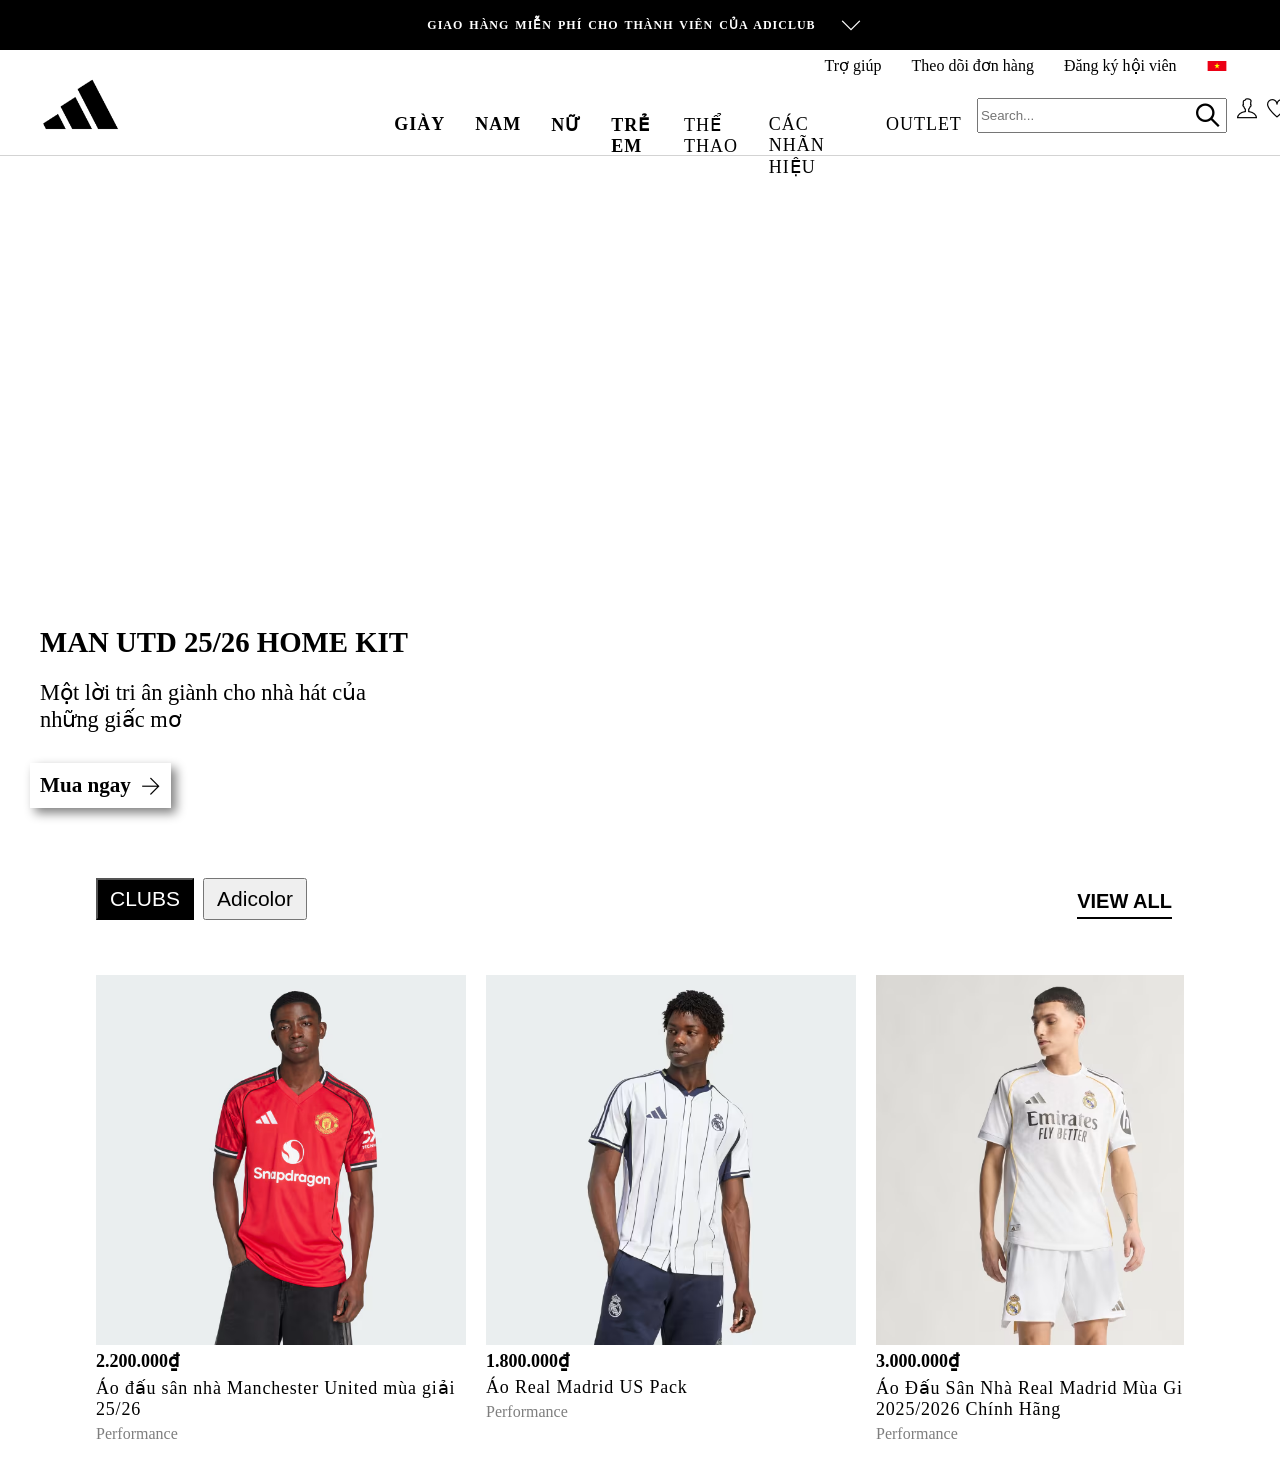
==== index.html @ 638f37cc "UI" ====
<html>
    <head>
        <meta charset="UTF-8">
        <meta name="viewport" content="width=device-width, initial-scale=1.0">
        <title>A Đi Đát</title>
        <link rel="stylesheet" href="./assets/style/style.css">
        <link rel="stylesheet" href="./assets/themify-icons/themify-icons.css">

        <style>

            i{
                font-size: 20px;
            }
        </style>

    </head>

    <body>
        <div style="position: fixed;;width: 100%;top:0;">
        <div class="head-notify">0
            <p>GIAO HÀNG MIỄN PHÍ CHO THÀNH VIÊN CỦA ADICLUB</p>
            <i class="ti-angle-down" style="padding-left: 25px;color:#fff;"></i>
        </div>

        <div id="header-nav" >
            <!-- #1 -->
            <div class="first-row-head">
                <ul class="first-header-nav">
                    <li><a href="#">Trợ giúp</a></li>
                    <li><a href="#">Theo dõi đơn hàng</a></li>
                    <li><a href="#">Đăng ký hội viên</a></li>
                    <li><img src="./assets/hinhanh/vn.svg" alt="logo-Vietnam" style="width: 20px;height: 10px;"></li>
                </ul>
            </div>
            <!-- #2 -->
            <div class="second-row-head">
                <div style="width: 25%;">
                    <img src="./assets/hinhanh/logoadidas.jpg" alt="logo_adidas" style="width: 85px;height: 53px;margin-top: -20px;">
                </div>

                <div class="list" style="width: 53%;">
                    <ul class="second-header-nav">
                        <li><a href="#" style="font-weight: bold;">GIÀY</a></li>
                        <li><a href="#" style="font-weight: bold;">NAM</a></li>
                        <li><a href="#" style="font-weight: bold;">NỮ</a></li>
                        <li><a href="#" style="font-weight: bold;">TRẺ EM</a></li>
                        <li><a href="#">THỂ THAO</a></li>
                        <li><a href="#">CÁC NHÃN HIỆU</a></li>
                        <li><a href="#">OUTLET</a></li>
                    </ul>
                </div>

                <div style="width: 22%;display: flex;">
                    <label for="inputsearch">
                        <div class="search-container">
                                <input id="inputsearch" type="text" placeholder="Search..." class="search-input">
                                <i class="ti-search" id="searchicon"></i>
                        </div>
                    </label>

                    <div class="add-member" style="padding-right: 10px;padding-left: 10px;font-size: 23px;  "><i class="ti-user"></i></div>
                    <div class="love" style="padding-right: 10px;font-size: 23px"><i class="ti-heart"></i></div>
                    <div class="cart" style="padding-right: 10px;font-size: 23px"><i class="ti-bag"></i></div>

                </div>
            </div>

        </div>
    </div>

        <!-- body -->
        <div class="main-content" style="width: 100%;margin-top: 156px;">
            <video style="display: block; margin-top: 0px;width: 100%;" src="https://brand.assets.adidas.com/video/upload/f_auto:video,q_auto/if_w_gt_1920,w_1920/global_aclubs_home_manutd_football_fw25_launch_onsite_mh_d_8402cc677c.mp4" autoplay loop muted></video>
            <div class="content-overlay" style="margin-top: -200px;padding: 10px;width: 35%;">
                <div class="text-box" style="padding: 15px 20px;">
                    <h2 style="font-size: 1.8em; /* Adjust font size as needed */
                                margin: 0; /* Remove default margin from h2 */
                                color: #000; /* Set text color to black */
                                font-weight: bold;
                                padding: 5px 10px;margin-bottom: 10px;
                                background-color: #fff;
                                width: fit-content;
                                ">
                    MAN UTD 25/26 HOME KIT</h2>
                    
                    <p style="font-size: 1.4em; /* Adjust font size as needed */
                            margin: 0; /* Remove default margin from p */
                            color: #000;padding: 5px 10px; background-color: #fff;
                            ">
                        Một lời tri ân giành cho nhà hát của những giấc mơ</p>
                </div>
                <div class="buy-btn-container">
                    <a class="buy-btn" href="" style="text-decoration: none;color: #000000;background-color: #fff;">
                        <span>Mua ngay</span>
                        <i class="ti-arrow-right"></i>
                    </a>
                </div>
            </div>
        </div>


        <div class="product-demo" style="width: 100%;height: 30%;">
            <div style="width: 85%;margin-left: auto;margin-right: auto;margin-top: 50px;align-items: center;overflow-x: hidden;">
                <div class="option-product" style="width: 100%;">
                    <div class="first">
                        <button style="background-color: #000;color: #fff;padding: 7px 12px 7px 12px;font-size: 21px;margin-right: 5px;"><span >CLUBS</span></button>
                        <button style="padding: 7px 12px 7px 12px;font-size: 21px;"><span>Adicolor</span></button>
                    </div>
                    <div class="last">
                        <button style="padding: 12px;border :none; background-color: #fff;font-size: 20px;" class="view-All"><span style="padding-bottom:5px;border-bottom: 2px solid;font-weight: 600;">VIEW ALL</span></button>
                    </div>
                </div>
                
                <!-- Product Catalog -->
                
                <div class="product-list">

                    <div class="product item">
                        <img src="./assets/hinhanh/Ao_djau_san_nha_Manchester_United_mua_giai_25-26_DJo_JI7428_000_plp_model.avif" alt="aodauMU">
                        <div class="annotation">
                            <p class="price-item">2.200.000₫</p>
                            <p class="annotation-item">Áo đấu sân nhà Manchester United mùa giải 25/26</p>
                            <p class="performance">Performance</p>
                        </div>
                    </div>

                    <div class="product item">
                        <img src="./assets/hinhanh/Ao_Real_Madrid_US_Pack_trang_JN3073_000_plp_model.avif" alt="Real-Madrid USPack">
                        <div class="annotation">
                            <p class="price-item">1.800.000₫</p>
                            <p class="annotation-item">Áo Real Madrid US Pack</p>
                            <p class="performance">Performance</p>
                        </div>
                    </div>

                    <div class="product item">
                        <img src="./assets/hinhanh/Ao_DJau_San_Nha_Real_Madrid_Mua_Giai_2025-2026_Chinh_Hang_trang_JV5918_HM1.avif" alt="Real-Madrid san nha">
                        <div class="annotation">
                            <p class="price-item">3.000.000₫</p>
                            <p class="annotation-item">Áo Đấu Sân Nhà Real Madrid Mùa Giải 2025/2026 Chính Hãng</p>
                            <p class="performance">Performance</p>
                        </div>
                    </div>

                    <div class="product item">
                        <img src="./assets/hinhanh/ao-dau-san-nha-juventus-25-26.avif" alt="Real-Madrid san nha">
                        <div class="annotation">
                            <p class="price-item">3.000.000₫</p>
                            <p class="annotation-item">Áo Đấu Sân Nhà Real Madrid Mùa Giải 2025/2026 Chính Hãng</p>
                            <p class="performance">Performance</p>
                        </div>
                    </div>

                    <div class="product item">
                        <img src="./assets/hinhanh/Ao_DJau_San_Khach_Chinh_Thuc_Real_Madrid_Mua_Giai_2025-26_Mau_xanh_da_troi_JV5920_HM1.avif" alt="Real-Madrid san nha">
                        <div class="annotation">
                            <p class="price-item">3.000.000₫</p>
                            <p class="annotation-item">Áo Đấu Sân Nhà Real Madrid Mùa Giải 2025/2026 Chính Hãng</p>
                            <p class="performance">Performance</p>
                        </div>
                    </div>

                    <div class="product item">
                        <img src="./assets/hinhanh/Ao_thun_in_hinh_Messi_Hong_JM8954_HM3.avif" alt="Real-Madrid san nha">
                        <div class="annotation">
                            <p class="price-item">3.000.000₫</p>
                            <p class="annotation-item">Áo Đấu Sân Nhà Real Madrid Mùa Giải 2025/2026 Chính Hãng</p>
                            <p class="performance">Performance</p>
                        </div>
                    </div>

                    <div class="product item">
                        <img src="./assets/hinhanh/ao-dau-san-nha-arsenal-25-26.avif" alt="Real-Madrid san nha">
                        <div class="annotation">
                            <p class="price-item">3.000.000₫</p>
                            <p class="annotation-item">Áo Đấu Sân Nhà Real Madrid Mùa Giải 2025/2026 Chính Hãng</p>
                            <p class="performance">Performance</p>
                        </div>
                    </div>

                </div>
            </div>
        </div>

        <!-- Script -->
        
    </body>
</html>
---- assets/style/style.css ----
body{
    margin-top: 0;
    margin-bottom: 0;
    margin-right: 0;
    margin-left: 0;
    font-family:'Times New Roman', Times, serif;
}
.head-notify{
    width: 100%;
    block-size: 50px;
    display:flex;
    background-color: black;
    align-items: center;
    justify-content: center;
}

.head-notify > p{
    color: #fff;
    text-align: center;
    font-size: 12px;
    font-weight: bold;
    letter-spacing: 1px;
    word-spacing: 2px;
}

#header-nav{
    width: 94%;
    height: 105px;
    padding: 0 3% 0 3%;
    margin-top: -16px;
    border-bottom: 1px solid;
    border-color: lightgray;
    background-color: #fff;
    position: relative;
}

.first-header-nav{
    display: flex;
    align-items: end;
    justify-content: flex-end;
}

.first-header-nav > li{
    padding-right : 15px;
    padding-left: 15px;
    list-style: none;   
    height: 32px;
    line-height: 32px;
}

.first-header-nav > li > a{
    text-decoration: none;
    color: #000;
}

.second-row-head{
    display: flex;
}

.second-header-nav{
    display: flex;
}

.second-header-nav > li{
    list-style: none;
    padding: 0 15px 0 15px; 
    letter-spacing: 1px;
    word-spacing: 2px;
}

.second-header-nav > li > a{
    text-decoration: none;
    color: #000;
    font-size: 18px;
}

.search-container{
    position: relative;
    display: flex;
    width: 250px;
    height: 35px;
    justify-items: center;
    background-color: #fff;
}

.search-container > input{
    width: 250px;
}

.search-container > i{
    position: absolute;
    right:0;
    line-height: 35px;
    font-size: 23px;
    font-weight:bold;
    padding-right: 8px;
    padding-left: 8px;
    gap: 15px;
}

.content-overlay{
    bottom:10%;
    left: 5%;
    z-index: 1;
    display: flex;
    flex-direction:column ;
    align-items: flex-start;
}
.text-box{
    padding: 15px 20px; /* Adjust padding to control the size of the white background around text */
    width: fit-content; /* Make the background fit the content */
    box-sizing: border-box; /* Include padding in the width calculation */
}

.buy-btn-container{
    font-size: 1.2em; /* Adjust font size as needed */
    margin: 0; /* Remove default margin from p */
    padding-left: 20px;
    padding-top: 10px;
    padding-bottom: 10px;
}

.buy-btn{
    display: flex;
    align-items: center;
    gap: 10px; /* Space between "Mua ngay" text and the arrow icon */
    text-decoration: none; /* Remove underline from the link */
    color: #fff; /* Set button text color to black */
    font-weight: bold;
    font-size: 1.1em; /* Adjust button text font size */
    border: none;
    background: none; /* Ensure no default background for the anchor tag */
    cursor: pointer;
    padding: 10; /* Remove default padding from anchor tag */
    box-shadow: 5px 5px 10px gray;
}

.buy-button i {
    font-size: 1.2em; /* Adjust icon size to match button text */
    vertical-align: middle;
}

.option-product{
    display: flex;
    flex-direction: row;
}

.option-product > .first{
    width: 80%;
}

.option-product > .last{
    width: 20%;
    text-align: right;
}

.product-list{
    margin-top: 30px;
    width: 100%;
    display: flex;
    scroll-behavior: smooth;
    gap: 20px;
    padding: 20px 0 20px 0 ;
    overflow-x: auto;
    right: 0;
}

.product{
    box-sizing: border-box;
}

.product > img{
    width: 370px;
    height: 370px;
    max-height: 600px;
    max-width: 600px;
}

.annotation > p {
    margin: 0;
    padding-top: 5px;
}

.price-item{
    font-weight: bold;
    font-size: 18px;
}

.annotation-item{
    font-size: 18px;
    letter-spacing: 0.8px;
}

.performance {
    opacity: 0.5;
    font-size:16px
}
---- assets/themify-icons/themify-icons.css ----
@font-face {
	font-family: 'themify';
	src:url('fonts/themify.eot?-fvbane');
	src:url('fonts/themify.eot?#iefix-fvbane') format('embedded-opentype'),
		url('fonts/themify.woff?-fvbane') format('woff'),
		url('fonts/themify.ttf?-fvbane') format('truetype'),
		url('fonts/themify.svg?-fvbane#themify') format('svg');
	font-weight: normal;
	font-style: normal;
}

[class^="ti-"], [class*=" ti-"] {
	font-family: 'themify';
	speak: none;
	font-style: normal;
	font-weight: normal;
	font-variant: normal;
	text-transform: none;
	line-height: 1;

	/* Better Font Rendering =========== */
	-webkit-font-smoothing: antialiased;
	-moz-osx-font-smoothing: grayscale;
}

.ti-wand:before {
	content: "\e600";
}
.ti-volume:before {
	content: "\e601";
}
.ti-user:before {
	content: "\e602";
}
.ti-unlock:before {
	content: "\e603";
}
.ti-unlink:before {
	content: "\e604";
}
.ti-trash:before {
	content: "\e605";
}
.ti-thought:before {
	content: "\e606";
}
.ti-target:before {
	content: "\e607";
}
.ti-tag:before {
	content: "\e608";
}
.ti-tablet:before {
	content: "\e609";
}
.ti-star:before {
	content: "\e60a";
}
.ti-spray:before {
	content: "\e60b";
}
.ti-signal:before {
	content: "\e60c";
}
.ti-shopping-cart:before {
	content: "\e60d";
}
.ti-shopping-cart-full:before {
	content: "\e60e";
}
.ti-settings:before {
	content: "\e60f";
}
.ti-search:before {
	content: "\e610";
}
.ti-zoom-in:before {
	content: "\e611";
}
.ti-zoom-out:before {
	content: "\e612";
}
.ti-cut:before {
	content: "\e613";
}
.ti-ruler:before {
	content: "\e614";
}
.ti-ruler-pencil:before {
	content: "\e615";
}
.ti-ruler-alt:before {
	content: "\e616";
}
.ti-bookmark:before {
	content: "\e617";
}
.ti-bookmark-alt:before {
	content: "\e618";
}
.ti-reload:before {
	content: "\e619";
}
.ti-plus:before {
	content: "\e61a";
}
.ti-pin:before {
	content: "\e61b";
}
.ti-pencil:before {
	content: "\e61c";
}
.ti-pencil-alt:before {
	content: "\e61d";
}
.ti-paint-roller:before {
	content: "\e61e";
}
.ti-paint-bucket:before {
	content: "\e61f";
}
.ti-na:before {
	content: "\e620";
}
.ti-mobile:before {
	content: "\e621";
}
.ti-minus:before {
	content: "\e622";
}
.ti-medall:before {
	content: "\e623";
}
.ti-medall-alt:before {
	content: "\e624";
}
.ti-marker:before {
	content: "\e625";
}
.ti-marker-alt:before {
	content: "\e626";
}
.ti-arrow-up:before {
	content: "\e627";
}
.ti-arrow-right:before {
	content: "\e628";
}
.ti-arrow-left:before {
	content: "\e629";
}
.ti-arrow-down:before {
	content: "\e62a";
}
.ti-lock:before {
	content: "\e62b";
}
.ti-location-arrow:before {
	content: "\e62c";
}
.ti-link:before {
	content: "\e62d";
}
.ti-layout:before {
	content: "\e62e";
}
.ti-layers:before {
	content: "\e62f";
}
.ti-layers-alt:before {
	content: "\e630";
}
.ti-key:before {
	content: "\e631";
}
.ti-import:before {
	content: "\e632";
}
.ti-image:before {
	content: "\e633";
}
.ti-heart:before {
	content: "\e634";
}
.ti-heart-broken:before {
	content: "\e635";
}
.ti-hand-stop:before {
	content: "\e636";
}
.ti-hand-open:before {
	content: "\e637";
}
.ti-hand-drag:before {
	content: "\e638";
}
.ti-folder:before {
	content: "\e639";
}
.ti-flag:before {
	content: "\e63a";
}
.ti-flag-alt:before {
	content: "\e63b";
}
.ti-flag-alt-2:before {
	content: "\e63c";
}
.ti-eye:before {
	content: "\e63d";
}
.ti-export:before {
	content: "\e63e";
}
.ti-exchange-vertical:before {
	content: "\e63f";
}
.ti-desktop:before {
	content: "\e640";
}
.ti-cup:before {
	content: "\e641";
}
.ti-crown:before {
	content: "\e642";
}
.ti-comments:before {
	content: "\e643";
}
.ti-comment:before {
	content: "\e644";
}
.ti-comment-alt:before {
	content: "\e645";
}
.ti-close:before {
	content: "\e646";
}
.ti-clip:before {
	content: "\e647";
}
.ti-angle-up:before {
	content: "\e648";
}
.ti-angle-right:before {
	content: "\e649";
}
.ti-angle-left:before {
	content: "\e64a";
}
.ti-angle-down:before {
	content: "\e64b";
}
.ti-check:before {
	content: "\e64c";
}
.ti-check-box:before {
	content: "\e64d";
}
.ti-camera:before {
	content: "\e64e";
}
.ti-announcement:before {
	content: "\e64f";
}
.ti-brush:before {
	content: "\e650";
}
.ti-briefcase:before {
	content: "\e651";
}
.ti-bolt:before {
	content: "\e652";
}
.ti-bolt-alt:before {
	content: "\e653";
}
.ti-blackboard:before {
	content: "\e654";
}
.ti-bag:before {
	content: "\e655";
}
.ti-move:before {
	content: "\e656";
}
.ti-arrows-vertical:before {
	content: "\e657";
}
.ti-arrows-horizontal:before {
	content: "\e658";
}
.ti-fullscreen:before {
	content: "\e659";
}
.ti-arrow-top-right:before {
	content: "\e65a";
}
.ti-arrow-top-left:before {
	content: "\e65b";
}
.ti-arrow-circle-up:before {
	content: "\e65c";
}
.ti-arrow-circle-right:before {
	content: "\e65d";
}
.ti-arrow-circle-left:before {
	content: "\e65e";
}
.ti-arrow-circle-down:before {
	content: "\e65f";
}
.ti-angle-double-up:before {
	content: "\e660";
}
.ti-angle-double-right:before {
	content: "\e661";
}
.ti-angle-double-left:before {
	content: "\e662";
}
.ti-angle-double-down:before {
	content: "\e663";
}
.ti-zip:before {
	content: "\e664";
}
.ti-world:before {
	content: "\e665";
}
.ti-wheelchair:before {
	content: "\e666";
}
.ti-view-list:before {
	content: "\e667";
}
.ti-view-list-alt:before {
	content: "\e668";
}
.ti-view-grid:before {
	content: "\e669";
}
.ti-uppercase:before {
	content: "\e66a";
}
.ti-upload:before {
	content: "\e66b";
}
.ti-underline:before {
	content: "\e66c";
}
.ti-truck:before {
	content: "\e66d";
}
.ti-timer:before {
	content: "\e66e";
}
.ti-ticket:before {
	content: "\e66f";
}
.ti-thumb-up:before {
	content: "\e670";
}
.ti-thumb-down:before {
	content: "\e671";
}
.ti-text:before {
	content: "\e672";
}
.ti-stats-up:before {
	content: "\e673";
}
.ti-stats-down:before {
	content: "\e674";
}
.ti-split-v:before {
	content: "\e675";
}
.ti-split-h:before {
	content: "\e676";
}
.ti-smallcap:before {
	content: "\e677";
}
.ti-shine:before {
	content: "\e678";
}
.ti-shift-right:before {
	content: "\e679";
}
.ti-shift-left:before {
	content: "\e67a";
}
.ti-shield:before {
	content: "\e67b";
}
.ti-notepad:before {
	content: "\e67c";
}
.ti-server:before {
	content: "\e67d";
}
.ti-quote-right:before {
	content: "\e67e";
}
.ti-quote-left:before {
	content: "\e67f";
}
.ti-pulse:before {
	content: "\e680";
}
.ti-printer:before {
	content: "\e681";
}
.ti-power-off:before {
	content: "\e682";
}
.ti-plug:before {
	content: "\e683";
}
.ti-pie-chart:before {
	content: "\e684";
}
.ti-paragraph:before {
	content: "\e685";
}
.ti-panel:before {
	content: "\e686";
}
.ti-package:before {
	content: "\e687";
}
.ti-music:before {
	content: "\e688";
}
.ti-music-alt:before {
	content: "\e689";
}
.ti-mouse:before {
	content: "\e68a";
}
.ti-mouse-alt:before {
	content: "\e68b";
}
.ti-money:before {
	content: "\e68c";
}
.ti-microphone:before {
	content: "\e68d";
}
.ti-menu:before {
	content: "\e68e";
}
.ti-menu-alt:before {
	content: "\e68f";
}
.ti-map:before {
	content: "\e690";
}
.ti-map-alt:before {
	content: "\e691";
}
.ti-loop:before {
	content: "\e692";
}
.ti-location-pin:before {
	content: "\e693";
}
.ti-list:before {
	content: "\e694";
}
.ti-light-bulb:before {
	content: "\e695";
}
.ti-Italic:before {
	content: "\e696";
}
.ti-info:before {
	content: "\e697";
}
.ti-infinite:before {
	content: "\e698";
}
.ti-id-badge:before {
	content: "\e699";
}
.ti-hummer:before {
	content: "\e69a";
}
.ti-home:before {
	content: "\e69b";
}
.ti-help:before {
	content: "\e69c";
}
.ti-headphone:before {
	content: "\e69d";
}
.ti-harddrives:before {
	content: "\e69e";
}
.ti-harddrive:before {
	content: "\e69f";
}
.ti-gift:before {
	content: "\e6a0";
}
.ti-game:before {
	content: "\e6a1";
}
.ti-filter:before {
	content: "\e6a2";
}
.ti-files:before {
	content: "\e6a3";
}
.ti-file:before {
	content: "\e6a4";
}
.ti-eraser:before {
	content: "\e6a5";
}
.ti-envelope:before {
	content: "\e6a6";
}
.ti-download:before {
	content: "\e6a7";
}
.ti-direction:before {
	content: "\e6a8";
}
.ti-direction-alt:before {
	content: "\e6a9";
}
.ti-dashboard:before {
	content: "\e6aa";
}
.ti-control-stop:before {
	content: "\e6ab";
}
.ti-control-shuffle:before {
	content: "\e6ac";
}
.ti-control-play:before {
	content: "\e6ad";
}
.ti-control-pause:before {
	content: "\e6ae";
}
.ti-control-forward:before {
	content: "\e6af";
}
.ti-control-backward:before {
	content: "\e6b0";
}
.ti-cloud:before {
	content: "\e6b1";
}
.ti-cloud-up:before {
	content: "\e6b2";
}
.ti-cloud-down:before {
	content: "\e6b3";
}
.ti-clipboard:before {
	content: "\e6b4";
}
.ti-car:before {
	content: "\e6b5";
}
.ti-calendar:before {
	content: "\e6b6";
}
.ti-book:before {
	content: "\e6b7";
}
.ti-bell:before {
	content: "\e6b8";
}
.ti-basketball:before {
	content: "\e6b9";
}
.ti-bar-chart:before {
	content: "\e6ba";
}
.ti-bar-chart-alt:before {
	content: "\e6bb";
}
.ti-back-right:before {
	content: "\e6bc";
}
.ti-back-left:before {
	content: "\e6bd";
}
.ti-arrows-corner:before {
	content: "\e6be";
}
.ti-archive:before {
	content: "\e6bf";
}
.ti-anchor:before {
	content: "\e6c0";
}
.ti-align-right:before {
	content: "\e6c1";
}
.ti-align-left:before {
	content: "\e6c2";
}
.ti-align-justify:before {
	content: "\e6c3";
}
.ti-align-center:before {
	content: "\e6c4";
}
.ti-alert:before {
	content: "\e6c5";
}
.ti-alarm-clock:before {
	content: "\e6c6";
}
.ti-agenda:before {
	content: "\e6c7";
}
.ti-write:before {
	content: "\e6c8";
}
.ti-window:before {
	content: "\e6c9";
}
.ti-widgetized:before {
	content: "\e6ca";
}
.ti-widget:before {
	content: "\e6cb";
}
.ti-widget-alt:before {
	content: "\e6cc";
}
.ti-wallet:before {
	content: "\e6cd";
}
.ti-video-clapper:before {
	content: "\e6ce";
}
.ti-video-camera:before {
	content: "\e6cf";
}
.ti-vector:before {
	content: "\e6d0";
}
.ti-themify-logo:before {
	content: "\e6d1";
}
.ti-themify-favicon:before {
	content: "\e6d2";
}
.ti-themify-favicon-alt:before {
	content: "\e6d3";
}
.ti-support:before {
	content: "\e6d4";
}
.ti-stamp:before {
	content: "\e6d5";
}
.ti-split-v-alt:before {
	content: "\e6d6";
}
.ti-slice:before {
	content: "\e6d7";
}
.ti-shortcode:before {
	content: "\e6d8";
}
.ti-shift-right-alt:before {
	content: "\e6d9";
}
.ti-shift-left-alt:before {
	content: "\e6da";
}
.ti-ruler-alt-2:before {
	content: "\e6db";
}
.ti-receipt:before {
	content: "\e6dc";
}
.ti-pin2:before {
	content: "\e6dd";
}
.ti-pin-alt:before {
	content: "\e6de";
}
.ti-pencil-alt2:before {
	content: "\e6df";
}
.ti-palette:before {
	content: "\e6e0";
}
.ti-more:before {
	content: "\e6e1";
}
.ti-more-alt:before {
	content: "\e6e2";
}
.ti-microphone-alt:before {
	content: "\e6e3";
}
.ti-magnet:before {
	content: "\e6e4";
}
.ti-line-double:before {
	content: "\e6e5";
}
.ti-line-dotted:before {
	content: "\e6e6";
}
.ti-line-dashed:before {
	content: "\e6e7";
}
.ti-layout-width-full:before {
	content: "\e6e8";
}
.ti-layout-width-default:before {
	content: "\e6e9";
}
.ti-layout-width-default-alt:before {
	content: "\e6ea";
}
.ti-layout-tab:before {
	content: "\e6eb";
}
.ti-layout-tab-window:before {
	content: "\e6ec";
}
.ti-layout-tab-v:before {
	content: "\e6ed";
}
.ti-layout-tab-min:before {
	content: "\e6ee";
}
.ti-layout-slider:before {
	content: "\e6ef";
}
.ti-layout-slider-alt:before {
	content: "\e6f0";
}
.ti-layout-sidebar-right:before {
	content: "\e6f1";
}
.ti-layout-sidebar-none:before {
	content: "\e6f2";
}
.ti-layout-sidebar-left:before {
	content: "\e6f3";
}
.ti-layout-placeholder:before {
	content: "\e6f4";
}
.ti-layout-menu:before {
	content: "\e6f5";
}
.ti-layout-menu-v:before {
	content: "\e6f6";
}
.ti-layout-menu-separated:before {
	content: "\e6f7";
}
.ti-layout-menu-full:before {
	content: "\e6f8";
}
.ti-layout-media-right-alt:before {
	content: "\e6f9";
}
.ti-layout-media-right:before {
	content: "\e6fa";
}
.ti-layout-media-overlay:before {
	content: "\e6fb";
}
.ti-layout-media-overlay-alt:before {
	content: "\e6fc";
}
.ti-layout-media-overlay-alt-2:before {
	content: "\e6fd";
}
.ti-layout-media-left-alt:before {
	content: "\e6fe";
}
.ti-layout-media-left:before {
	content: "\e6ff";
}
.ti-layout-media-center-alt:before {
	content: "\e700";
}
.ti-layout-media-center:before {
	content: "\e701";
}
.ti-layout-list-thumb:before {
	content: "\e702";
}
.ti-layout-list-thumb-alt:before {
	content: "\e703";
}
.ti-layout-list-post:before {
	content: "\e704";
}
.ti-layout-list-large-image:before {
	content: "\e705";
}
.ti-layout-line-solid:before {
	content: "\e706";
}
.ti-layout-grid4:before {
	content: "\e707";
}
.ti-layout-grid3:before {
	content: "\e708";
}
.ti-layout-grid2:before {
	content: "\e709";
}
.ti-layout-grid2-thumb:before {
	content: "\e70a";
}
.ti-layout-cta-right:before {
	content: "\e70b";
}
.ti-layout-cta-left:before {
	content: "\e70c";
}
.ti-layout-cta-center:before {
	content: "\e70d";
}
.ti-layout-cta-btn-right:before {
	content: "\e70e";
}
.ti-layout-cta-btn-left:before {
	content: "\e70f";
}
.ti-layout-column4:before {
	content: "\e710";
}
.ti-layout-column3:before {
	content: "\e711";
}
.ti-layout-column2:before {
	content: "\e712";
}
.ti-layout-accordion-separated:before {
	content: "\e713";
}
.ti-layout-accordion-merged:before {
	content: "\e714";
}
.ti-layout-accordion-list:before {
	content: "\e715";
}
.ti-ink-pen:before {
	content: "\e716";
}
.ti-info-alt:before {
	content: "\e717";
}
.ti-help-alt:before {
	content: "\e718";
}
.ti-headphone-alt:before {
	content: "\e719";
}
.ti-hand-point-up:before {
	content: "\e71a";
}
.ti-hand-point-right:before {
	content: "\e71b";
}
.ti-hand-point-left:before {
	content: "\e71c";
}
.ti-hand-point-down:before {
	content: "\e71d";
}
.ti-gallery:before {
	content: "\e71e";
}
.ti-face-smile:before {
	content: "\e71f";
}
.ti-face-sad:before {
	content: "\e720";
}
.ti-credit-card:before {
	content: "\e721";
}
.ti-control-skip-forward:before {
	content: "\e722";
}
.ti-control-skip-backward:before {
	content: "\e723";
}
.ti-control-record:before {
	content: "\e724";
}
.ti-control-eject:before {
	content: "\e725";
}
.ti-comments-smiley:before {
	content: "\e726";
}
.ti-brush-alt:before {
	content: "\e727";
}
.ti-youtube:before {
	content: "\e728";
}
.ti-vimeo:before {
	content: "\e729";
}
.ti-twitter:before {
	content: "\e72a";
}
.ti-time:before {
	content: "\e72b";
}
.ti-tumblr:before {
	content: "\e72c";
}
.ti-skype:before {
	content: "\e72d";
}
.ti-share:before {
	content: "\e72e";
}
.ti-share-alt:before {
	content: "\e72f";
}
.ti-rocket:before {
	content: "\e730";
}
.ti-pinterest:before {
	content: "\e731";
}
.ti-new-window:before {
	content: "\e732";
}
.ti-microsoft:before {
	content: "\e733";
}
.ti-list-ol:before {
	content: "\e734";
}
.ti-linkedin:before {
	content: "\e735";
}
.ti-layout-sidebar-2:before {
	content: "\e736";
}
.ti-layout-grid4-alt:before {
	content: "\e737";
}
.ti-layout-grid3-alt:before {
	content: "\e738";
}
.ti-layout-grid2-alt:before {
	content: "\e739";
}
.ti-layout-column4-alt:before {
	content: "\e73a";
}
.ti-layout-column3-alt:before {
	content: "\e73b";
}
.ti-layout-column2-alt:before {
	content: "\e73c";
}
.ti-instagram:before {
	content: "\e73d";
}
.ti-google:before {
	content: "\e73e";
}
.ti-github:before {
	content: "\e73f";
}
.ti-flickr:before {
	content: "\e740";
}
.ti-facebook:before {
	content: "\e741";
}
.ti-dropbox:before {
	content: "\e742";
}
.ti-dribbble:before {
	content: "\e743";
}
.ti-apple:before {
	content: "\e744";
}
.ti-android:before {
	content: "\e745";
}
.ti-save:before {
	content: "\e746";
}
.ti-save-alt:before {
	content: "\e747";
}
.ti-yahoo:before {
	content: "\e748";
}
.ti-wordpress:before {
	content: "\e749";
}
.ti-vimeo-alt:before {
	content: "\e74a";
}
.ti-twitter-alt:before {
	content: "\e74b";
}
.ti-tumblr-alt:before {
	content: "\e74c";
}
.ti-trello:before {
	content: "\e74d";
}
.ti-stack-overflow:before {
	content: "\e74e";
}
.ti-soundcloud:before {
	content: "\e74f";
}
.ti-sharethis:before {
	content: "\e750";
}
.ti-sharethis-alt:before {
	content: "\e751";
}
.ti-reddit:before {
	content: "\e752";
}
.ti-pinterest-alt:before {
	content: "\e753";
}
.ti-microsoft-alt:before {
	content: "\e754";
}
.ti-linux:before {
	content: "\e755";
}
.ti-jsfiddle:before {
	content: "\e756";
}
.ti-joomla:before {
	content: "\e757";
}
.ti-html5:before {
	content: "\e758";
}
.ti-flickr-alt:before {
	content: "\e759";
}
.ti-email:before {
	content: "\e75a";
}
.ti-drupal:before {
	content: "\e75b";
}
.ti-dropbox-alt:before {
	content: "\e75c";
}
.ti-css3:before {
	content: "\e75d";
}
.ti-rss:before {
	content: "\e75e";
}
.ti-rss-alt:before {
	content: "\e75f";
}
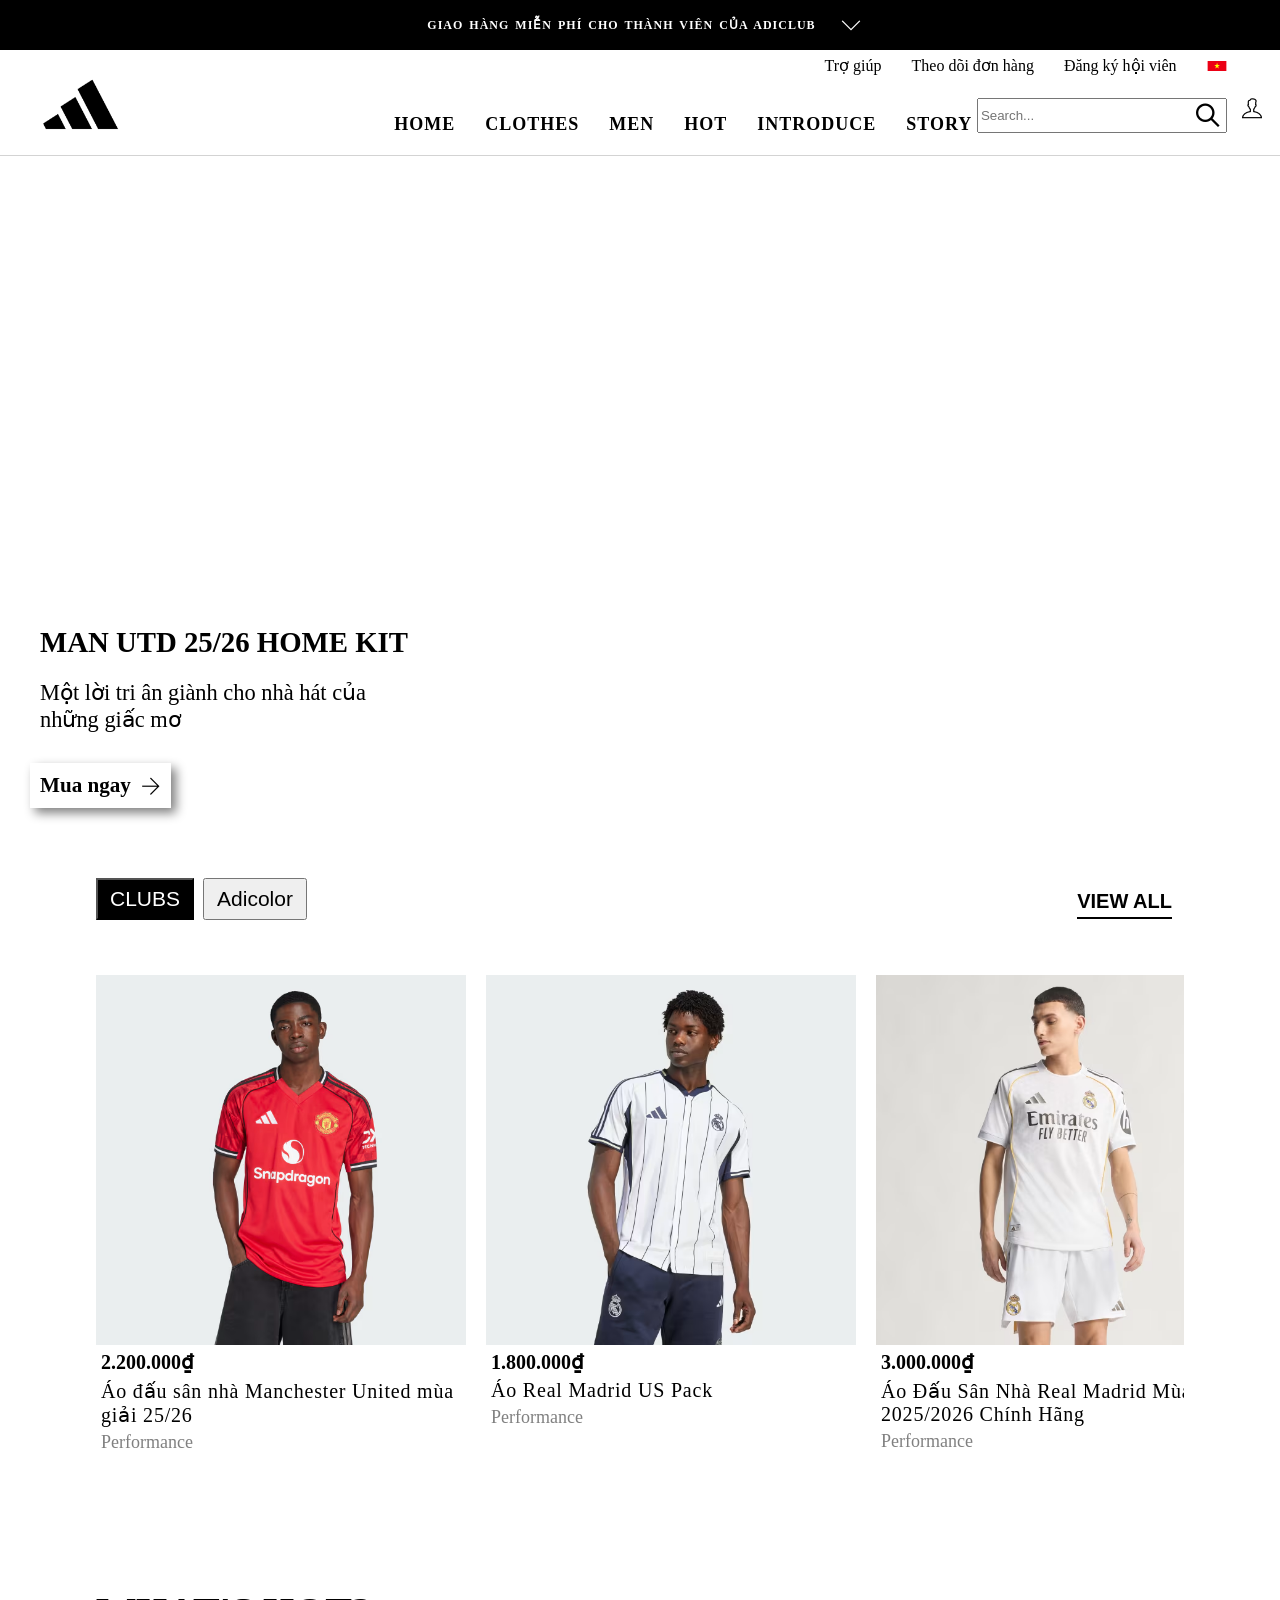
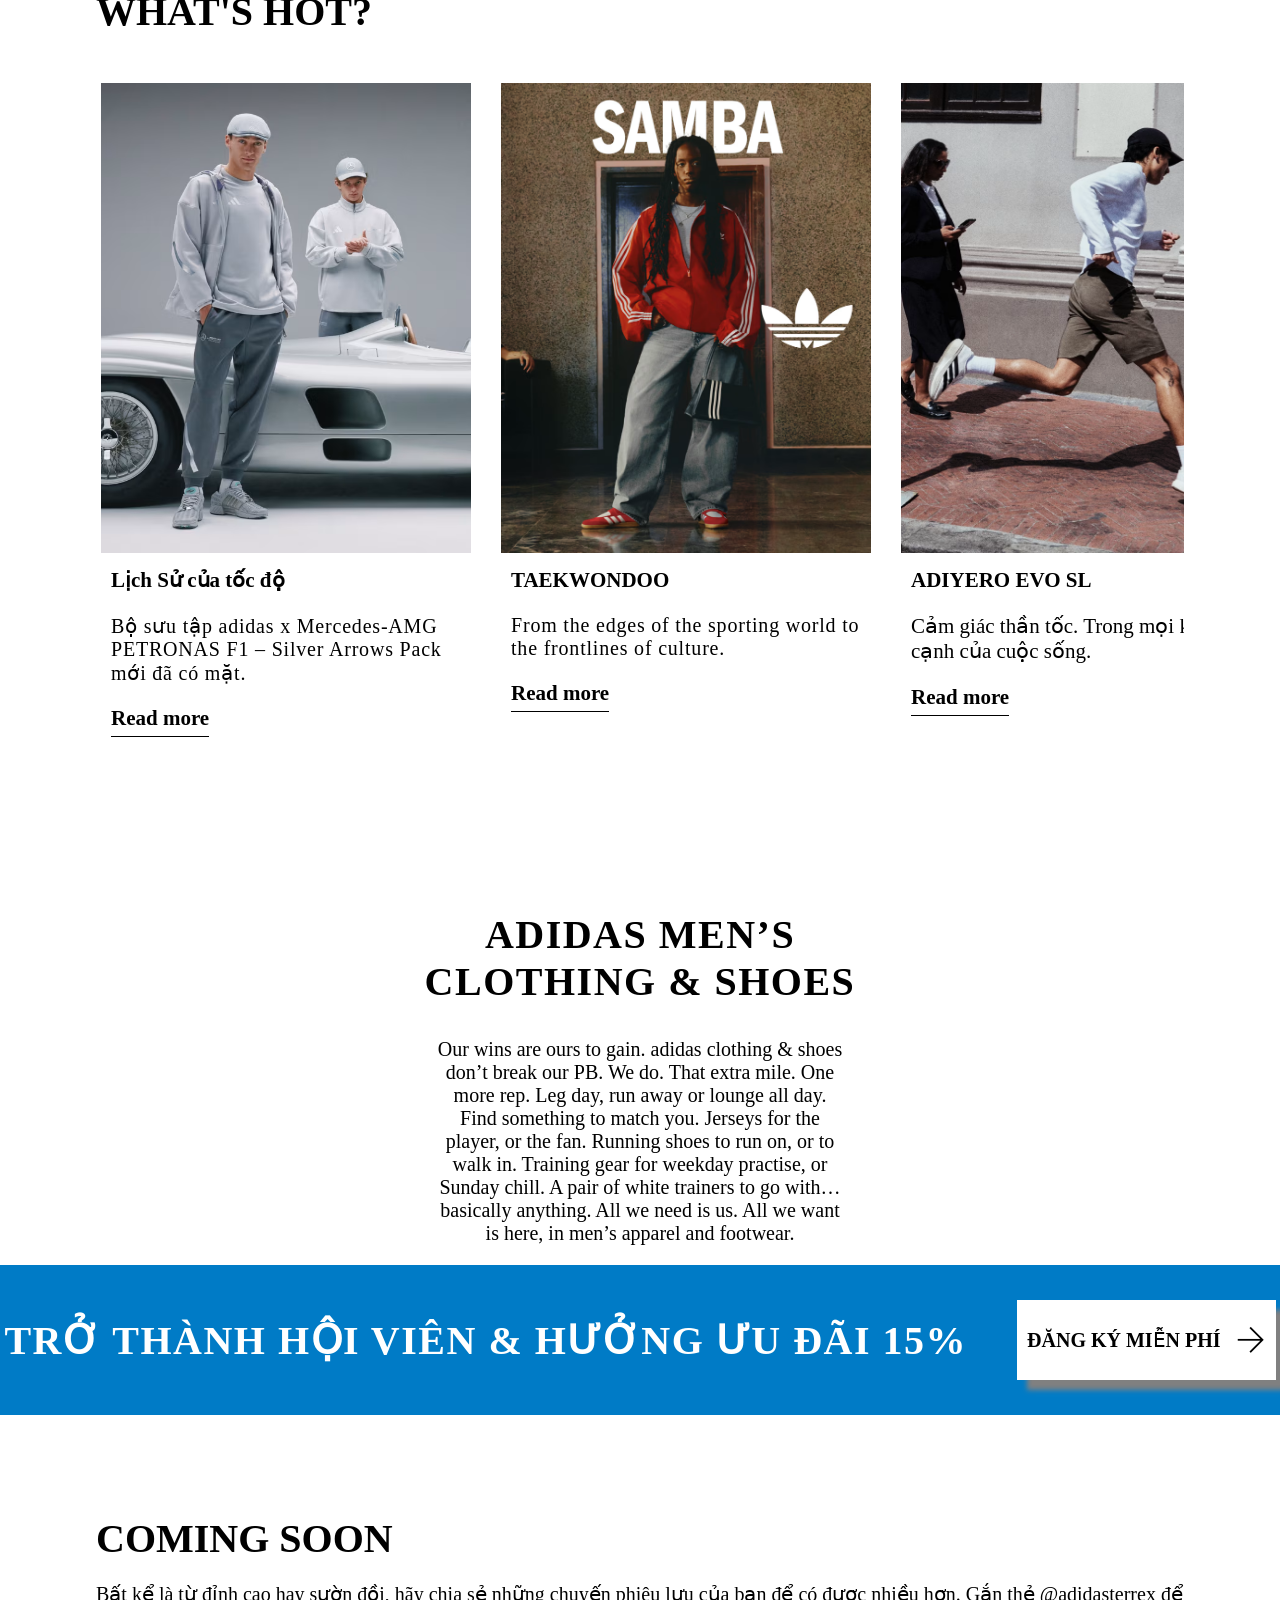
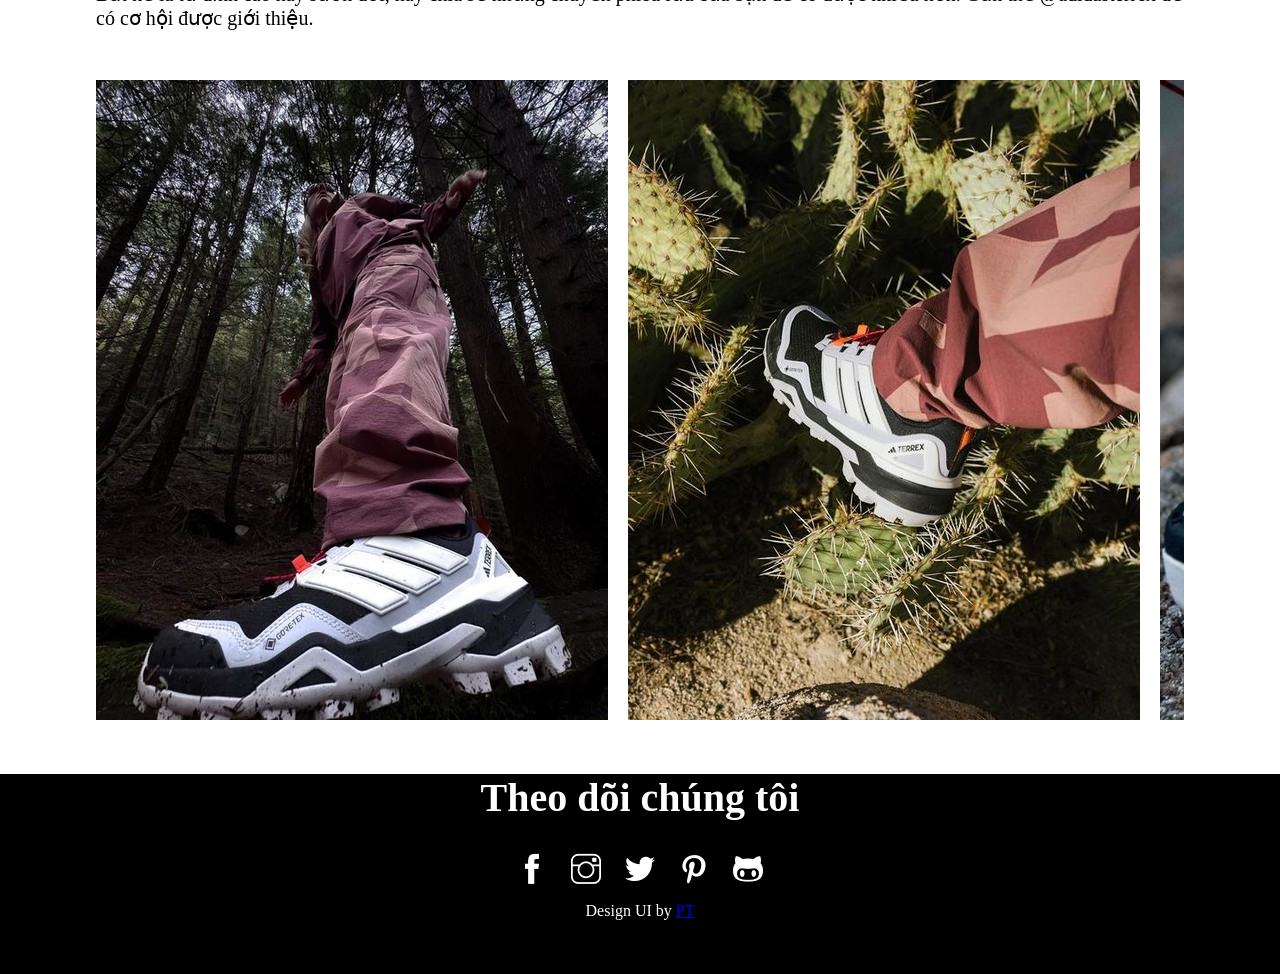
==== commit 0c00f018: "update project nha ae" ====
--- a/index.html
+++ b/index.html
@@ -16,7 +16,7 @@
     </head>
 
     <body>
-        <div style="position: fixed;;width: 100%;top:0;">
+        <div id="main-header" style="position: fixed;width: 100%;top:0;transition: top 1s ease-in-out;background-color: #fff;margin-top: 0;">
         <div class="head-notify">0
             <p>GIAO HÀNG MIỄN PHÍ CHO THÀNH VIÊN CỦA ADICLUB</p>
             <i class="ti-angle-down" style="padding-left: 25px;color:#fff;"></i>
@@ -35,18 +35,20 @@
             <!-- #2 -->
             <div class="second-row-head">
                 <div style="width: 25%;">
-                    <img src="./assets/hinhanh/logoadidas.jpg" alt="logo_adidas" style="width: 85px;height: 53px;margin-top: -20px;">
-                </div>
-
-                <div class="list" style="width: 53%;">
+                    <a href="#">
+                        <img src="./assets/hinhanh/logoadidas.jpg" alt="logo_adidas" style="width: 85px;height: 53px;margin-top: -20px;">
+                    </a>
+                </div>
+
+                <div id="list" style="width: 53%;">
                     <ul class="second-header-nav">
-                        <li><a href="#" style="font-weight: bold;">GIÀY</a></li>
-                        <li><a href="#" style="font-weight: bold;">NAM</a></li>
-                        <li><a href="#" style="font-weight: bold;">NỮ</a></li>
-                        <li><a href="#" style="font-weight: bold;">TRẺ EM</a></li>
-                        <li><a href="#">THỂ THAO</a></li>
-                        <li><a href="#">CÁC NHÃN HIỆU</a></li>
-                        <li><a href="#">OUTLET</a></li>
+                        <li><a href="#" style="font-weight: bold;">HOME</a></li>
+                        <li><a href="test.html" style="font-weight: bold;">CLOTHES</a></li>
+                        <li><a href="#option-product" style="font-weight: bold;">MEN</a></li>
+                        <li><a href="#news" style="font-weight: bold;">HOT</a></li>
+                        <li><a href="#introduce-our"style="font-weight: bold;">INTRODUCE</a></li>   
+                        <li><a href="#story"style="font-weight: bold;">STORY</a></li>
+                        <li><a href="#"style="font-weight: bold;">HELPS</a></li>
                     </ul>
                 </div>
 
@@ -58,18 +60,18 @@
                         </div>
                     </label>
 
-                    <div class="add-member" style="padding-right: 10px;padding-left: 10px;font-size: 23px;  "><i class="ti-user"></i></div>
-                    <div class="love" style="padding-right: 10px;font-size: 23px"><i class="ti-heart"></i></div>
-                    <div class="cart" style="padding-right: 10px;font-size: 23px"><i class="ti-bag"></i></div>
-
-                </div>
+                    <div class="add-member" style="padding-right: 10px;padding-left: 15px;font-size: 23px;  "><i class="ti-user"></i></div>
+                    <div class="love" style="padding-right: 10px;padding-left:10px;font-size: 23px"><i class="ti-heart"></i></div>
+                    <div class="cart" style="padding-right: 10px;padding-left:10px;font-size: 23px"><i class="ti-bag"></i></div>
+
+                </div>  
             </div>
 
         </div>
     </div>
 
         <!-- body -->
-        <div class="main-content" style="width: 100%;margin-top: 156px;">
+        <div id="main-content" style="width: 100%;margin-top: 156px;">
             <video style="display: block; margin-top: 0px;width: 100%;" src="https://brand.assets.adidas.com/video/upload/f_auto:video,q_auto/if_w_gt_1920,w_1920/global_aclubs_home_manutd_football_fw25_launch_onsite_mh_d_8402cc677c.mp4" autoplay loop muted></video>
             <div class="content-overlay" style="margin-top: -200px;padding: 10px;width: 35%;">
                 <div class="text-box" style="padding: 15px 20px;">
@@ -99,9 +101,9 @@
         </div>
 
 
-        <div class="product-demo" style="width: 100%;height: 30%;">
+        <div id="product-demo" style="width: 100%;">
             <div style="width: 85%;margin-left: auto;margin-right: auto;margin-top: 50px;align-items: center;overflow-x: hidden;">
-                <div class="option-product" style="width: 100%;">
+                <div id="option-product" style="width: 100%;">
                     <div class="first">
                         <button style="background-color: #000;color: #fff;padding: 7px 12px 7px 12px;font-size: 21px;margin-right: 5px;"><span >CLUBS</span></button>
                         <button style="padding: 7px 12px 7px 12px;font-size: 21px;"><span>Adicolor</span></button>
@@ -116,73 +118,249 @@
                 <div class="product-list">
 
                     <div class="product item">
-                        <img src="./assets/hinhanh/Ao_djau_san_nha_Manchester_United_mua_giai_25-26_DJo_JI7428_000_plp_model.avif" alt="aodauMU">
-                        <div class="annotation">
-                            <p class="price-item">2.200.000₫</p>
-                            <p class="annotation-item">Áo đấu sân nhà Manchester United mùa giải 25/26</p>
-                            <p class="performance">Performance</p>
-                        </div>
-                    </div>
-
-                    <div class="product item">
-                        <img src="./assets/hinhanh/Ao_Real_Madrid_US_Pack_trang_JN3073_000_plp_model.avif" alt="Real-Madrid USPack">
-                        <div class="annotation">
-                            <p class="price-item">1.800.000₫</p>
-                            <p class="annotation-item">Áo Real Madrid US Pack</p>
-                            <p class="performance">Performance</p>
-                        </div>
-                    </div>
-
-                    <div class="product item">
-                        <img src="./assets/hinhanh/Ao_DJau_San_Nha_Real_Madrid_Mua_Giai_2025-2026_Chinh_Hang_trang_JV5918_HM1.avif" alt="Real-Madrid san nha">
-                        <div class="annotation">
-                            <p class="price-item">3.000.000₫</p>
-                            <p class="annotation-item">Áo Đấu Sân Nhà Real Madrid Mùa Giải 2025/2026 Chính Hãng</p>
-                            <p class="performance">Performance</p>
-                        </div>
-                    </div>
-
-                    <div class="product item">
-                        <img src="./assets/hinhanh/ao-dau-san-nha-juventus-25-26.avif" alt="Real-Madrid san nha">
-                        <div class="annotation">
-                            <p class="price-item">3.000.000₫</p>
-                            <p class="annotation-item">Áo Đấu Sân Nhà Real Madrid Mùa Giải 2025/2026 Chính Hãng</p>
-                            <p class="performance">Performance</p>
-                        </div>
-                    </div>
-
-                    <div class="product item">
-                        <img src="./assets/hinhanh/Ao_DJau_San_Khach_Chinh_Thuc_Real_Madrid_Mua_Giai_2025-26_Mau_xanh_da_troi_JV5920_HM1.avif" alt="Real-Madrid san nha">
-                        <div class="annotation">
-                            <p class="price-item">3.000.000₫</p>
-                            <p class="annotation-item">Áo Đấu Sân Nhà Real Madrid Mùa Giải 2025/2026 Chính Hãng</p>
-                            <p class="performance">Performance</p>
-                        </div>
-                    </div>
-
-                    <div class="product item">
-                        <img src="./assets/hinhanh/Ao_thun_in_hinh_Messi_Hong_JM8954_HM3.avif" alt="Real-Madrid san nha">
-                        <div class="annotation">
-                            <p class="price-item">3.000.000₫</p>
-                            <p class="annotation-item">Áo Đấu Sân Nhà Real Madrid Mùa Giải 2025/2026 Chính Hãng</p>
-                            <p class="performance">Performance</p>
-                        </div>
-                    </div>
-
-                    <div class="product item">
-                        <img src="./assets/hinhanh/ao-dau-san-nha-arsenal-25-26.avif" alt="Real-Madrid san nha">
-                        <div class="annotation">
-                            <p class="price-item">3.000.000₫</p>
-                            <p class="annotation-item">Áo Đấu Sân Nhà Real Madrid Mùa Giải 2025/2026 Chính Hãng</p>
-                            <p class="performance">Performance</p>
-                        </div>
-                    </div>
-
-                </div>
-            </div>
+                        <a href="#">
+                            <img src="./assets/hinhanh/Ao_djau_san_nha_Manchester_United_mua_giai_25-26_DJo_JI7428_000_plp_model.avif" alt="aodauMU">
+                            <div class="annotation">
+                                <p class="price-item">2.200.000₫</p>
+                                <p class="annotation-item">Áo đấu sân nhà Manchester United mùa giải 25/26</p>
+                                <p class="performance">Performance</p>
+                            </div>
+                        </a>
+                    </div>
+
+                    <div class="product item">
+                        <a href="">
+                            <img src="./assets/hinhanh/Ao_Real_Madrid_US_Pack_trang_JN3073_000_plp_model.avif" alt="Real-Madrid USPack">
+                            <div class="annotation">
+                                <p class="price-item">1.800.000₫</p>
+                                <p class="annotation-item">Áo Real Madrid US Pack</p>
+                                <p class="performance">Performance</p>
+                            </div>
+                        </a>
+                    </div>
+
+                    <div class="product item">
+                        <a href="">
+                                <img src="./assets/hinhanh/Ao_DJau_San_Nha_Real_Madrid_Mua_Giai_2025-2026_Chinh_Hang_trang_JV5918_HM1.avif" alt="Real-Madrid san nha">
+                            <div class="annotation">
+                                <p class="price-item">3.000.000₫</p>
+                                <p class="annotation-item">Áo Đấu Sân Nhà Real Madrid Mùa Giải 2025/2026 Chính Hãng</p>
+                                <p class="performance">Performance</p>
+                            </div>
+                        </a>
+                    </div>
+
+                    <div class="product item">
+                        <a href="">
+                            <img src="./assets/hinhanh/ao-dau-san-nha-juventus-25-26.avif" alt="Real-Madrid san nha">
+                            <div class="annotation">
+                                <p class="price-item">3.000.000₫</p>
+                                <p class="annotation-item">Áo Đấu Sân Nhà Real Madrid Mùa Giải 2025/2026 Chính Hãng</p>
+                                <p class="performance">Performance</p>
+                            </div>
+                        </a>
+                    </div>
+
+                    <div class="product item">
+                        <a href="">
+                            <img src="./assets/hinhanh/Ao_DJau_San_Khach_Chinh_Thuc_Real_Madrid_Mua_Giai_2025-26_Mau_xanh_da_troi_JV5920_HM1.avif" alt="Real-Madrid san nha">
+                            <div class="annotation">
+                                <p class="price-item">3.000.000₫</p>
+                                <p class="annotation-item">Áo Đấu Sân Nhà Real Madrid Mùa Giải 2025/2026 Chính Hãng</p>
+                                <p class="performance">Performance</p>
+                            </div>
+                        </a>
+                    </div>
+
+                    <div class="product item">
+                        <a href="">
+                            <img src="./assets/hinhanh/Ao_thun_in_hinh_Messi_Hong_JM8954_HM3.avif" alt="Real-Madrid san nha">
+                            <div class="annotation">
+                                <p class="price-item">3.000.000₫</p>
+                                <p class="annotation-item">Áo Đấu Sân Nhà Real Madrid Mùa Giải 2025/2026 Chính Hãng</p>
+                                <p class="performance">Performance</p>
+                            </div>
+                        </a>
+                    </div>
+
+                    <div class="product item">
+                        <a href="">
+                                <img src="./assets/hinhanh/ao-dau-san-nha-arsenal-25-26.avif" alt="Real-Madrid san nha">
+                            <div class="annotation">
+                                <p class="price-item">3.000.000₫</p>
+                                <p class="annotation-item">Áo Đấu Sân Nhà Real Madrid Mùa Giải 2025/2026 Chính Hãng</p>
+                                <p class="performance">Performance</p>
+                            </div>
+                        </a>
+                    </div>
+
+                </div>
+            </div>
+        </div>
+
+
+        <!-- News -->
+        <div id="news">
+            <div class="what-hot">
+                <h2>WHAT'S HOT?</h2>
+            </div>
+
+            <div style="width: 85%;
+                        display: flex;flex-direction: row;
+                        margin-left: auto;margin-right: auto;
+                        text-align: center;" class="news-list">
+
+                    <div class="new item">
+                        <a href="">
+                                <img src="./assets/hinhanh/new1.avif" alt="Real-Madrid san nha">
+                            <div class="annotation-new">
+                                <p class="introduce">Lịch Sử của tốc độ</p>
+                                <p class="annotation-item">Bộ sưu tập adidas x Mercedes-AMG PETRONAS F1 – Silver Arrows Pack mới đã có mặt.</p>
+                                <p class="extend-new">Read more</p>
+                            </div>
+                        </a>
+                    </div>
+
+                    <div class="new item">
+                        <a href="">
+                                <img src="./assets/hinhanh/new2.avif" alt="Real-Madrid san nha">
+                            <div class="annotation-new">
+                                <p class="introduce">TAEKWONDOO</p>
+                                <p class="annotation-item">From the edges of the sporting world to the frontlines of culture. </p>
+                                <p class="extend-new">Read more</p>
+                            </div>
+                        </a>
+                    </div>
+
+                    <div class="new item">
+                        <a href="">
+                                <img src="./assets/hinhanh/new3.avif" alt="Real-Madrid san nha">
+                            <div class="annotation-new">
+                                <p class="introduce">ADIYERO EVO SL</p>
+                                <p style="padding:0;" class="annotation-new">Cảm giác thần tốc. Trong mọi khía cạnh của cuộc sống.</p>
+                                <p class="extend-new">Read more</p>
+                            </div>
+                        </a>
+                    </div>
+
+                    <div class="new item">
+                        <a href="">
+                                <img src="./assets/hinhanh/new4.avif" alt="Real-Madrid san nha">
+                            <div class="annotation-new">
+                                <p class="introduce">Real Madrid 25/26 Away Kit</p>
+                                <p class="annotation-item">Mang sân Bernabéu đến cho họ</p>
+                                <p class="extend-new">Read more</p>
+                            </div>
+                        </a>
+                    </div>
+
+                    <div class="new item">
+                        <a href="">
+                                <img src="./assets/hinhanh/new5.avif" alt="Real-Madrid san nha">
+                            <div class="annotation-new">
+                                <p class="introduce">Fear of God Atheletics</p>
+                                <p class="annotation-item">Nơi thể thao kết hợp tinh tế.</p>
+                                <p class="extend-new">Read more</p>
+                            </div>
+                        </a>
+                    </div>
+
+            </div>
+        </div>
+
+        <!-- Content End -->
+        <div id="introduce-our" style="width: 100%;margin-top: 100px;">
+            <div style="width: 40%;
+                        margin-left: auto;margin-right: auto;align-content: center;">
+                <div>
+                    <h2 style="font-size: 40px;text-align: center;letter-spacing: 1.5px;">ADIDAS MEN’S CLOTHING & SHOES</h2>
+                    <p style="font-size: 20px;text-align: center;
+                            margin-right: 10%;margin-left: 10%;">Our wins are ours to gain. adidas clothing & shoes don’t break our PB. We do. That extra mile. One more rep. Leg day, run away or lounge all day. Find something to match you. Jerseys for the player, or the fan. Running shoes to run on, or to walk in. Training gear for weekday practise, or Sunday chill. A pair of white trainers to go with… basically anything. All we need is us. All we want is here, in men’s apparel and footwear.</p>
+                </div>
+            </div>
+        </div>
+
+        <!-- Đăng ký thành viên -->
+
+        <div style="width: 100%;">
+            <div class="register">
+                <h2 style="font-size: 40px;text-align: center;letter-spacing: 1.5px;color: #fff;
+                            margin-top: auto;margin-bottom: auto;">TRỞ THÀNH HỘI VIÊN & HƯỞNG ƯU ĐÃI 15%</h2>
+                    
+                    <a class="btn-register" href="">
+                        <p style="font-size: 20px;">ĐĂNG KÝ MIỄN PHÍ</p>
+                        <i class="ti-arrow-right" style="font-size: 30px;margin-left: 15px;"></i>
+                    </a>
+            </div>
+        </div>
+
+        <div id="story">
+            <div style="width: 85%;margin-right: auto;margin-left: auto;margin-top: 100px;">
+                <h2 style="margin-bottom: 10px;">COMING SOON</h2>
+                <p style="font-size: 20px;">Bất kể là từ đỉnh cao hay sườn đồi, hãy chia sẻ những chuyến phiêu lưu của bạn để có được nhiều hơn. Gắn thẻ @adidasterrex để có cơ hội được giới thiệu.</p>
+            </div>
+            <div style="width: 85%;display: flex;flex-direction: row;" class="exper-list">
+                <div class="exper-item"><img src="/assets/hinhanh/exper2.jpg" alt=""></div>
+                <div class="exper-item"><img src="/assets/hinhanh/exper1.jpg" alt=""></div>
+                <div class="exper-item"><img src="/assets/hinhanh/exper3.jpg" alt=""></div>
+                <div class="exper-item"><img src="/assets/hinhanh/exper4.jpg" alt=""></div>
+                <div class="exper-item"><img src="/assets/hinhanh/exper5.jpg" alt=""></div>
+                
+            </div>
+        </div>
+
+        <!-- Footer -->
+        <div id="footer" style="background-color: #000;height: 200px;color: #fff;"> 
+
+            <div class="footer-section">
+                <h2>Theo dõi chúng tôi</h2>
+                <a href="https://www.facebook.com/phamchithanh2109/"><i class ="ti-facebook"></i></a>
+                <a href="https://www.instagram.com/phamthanh0706/"><i class ="ti-instagram"></i></a>
+                <a href="#"><i class ="ti-twitter-alt"></i></a>
+                <a href="#"><i class ="ti-pinterest"></i></a>
+                <a href="https://github.com/phamchithanh0905"><i class ="ti-github"></i></a>
+            <p class="footer-content">Design UI by <a href="https://github.com/phamchithanh0905">PT</a></p>
+    </div>
+    
+
+    </div>
         </div>
 
         <!-- Script -->
+<script>
+        let prevScrollPos = window.scrollY; // Lưu trữ vị trí cuộn trước đó
+        const mainHeader = document.getElementById("main-header"); // Lấy toàn bộ phần header
+        const mainContent = document.getElementById("main-content"); // Lấy phần nội dung chính
+
+        // Hàm để cập nhật margin-top cho main-content
+        function updateMainContentMargin() {
+            const mainHeaderHeight = mainHeader.offsetHeight;
+            mainContent.style.marginTop = `${mainHeaderHeight}px`;
+        }
+
+        // Cập nhật margin-top khi trang tải hoàn chỉnh
+        window.addEventListener('load', updateMainContentMargin);
+        // Cập nhật margin-top khi cửa sổ thay đổi kích thước (để xử lý responsive)
+        window.addEventListener('resize', updateMainContentMargin);
+
+        window.onscroll = function() {
+            let currentScrollPos = window.scrollY;
+
+            if (prevScrollPos > currentScrollPos) {
+                // Đang cuộn lên (scroll up)
+                mainHeader.style.top = "0"; // Hiện thanh điều hướng
+            } else {
+                // Đang cuộn xuống (scroll down)
+                // Ẩn thanh điều hướng bằng cách đẩy nó lên trên
+                // Chỉ ẩn khi cuộn xuống đủ xa khỏi vị trí ban đầu của header
+                // Tránh ẩn ngay lập tức khi cuộn một chút từ top
+                if (currentScrollPos > mainHeader.offsetHeight) {
+                    mainHeader.style.top = `-${mainHeader.offsetHeight}px`;
+                }
+            }
+            prevScrollPos = currentScrollPos; // Cập nhật vị trí cuộn trước đó
+        }
+    </script>
         
     </body>
-</html> +</html>     
--- a/assets/style/style.css
+++ b/assets/style/style.css
@@ -1,3 +1,7 @@
+html{
+    scroll-behavior: smooth;
+}
+
 body{
     margin-top: 0;
     margin-bottom: 0;
@@ -5,6 +9,7 @@
     margin-left: 0;
     font-family:'Times New Roman', Times, serif;
 }
+
 .head-notify{
     width: 100%;
     block-size: 50px;
@@ -140,16 +145,20 @@
     vertical-align: middle;
 }
 
-.option-product{
+#product-demo {
+    height: 670px;
+}
+
+#option-product{
     display: flex;
     flex-direction: row;
 }
 
-.option-product > .first{
+#option-product > .first{
     width: 80%;
 }
 
-.option-product > .last{
+#option-product > .last{
     width: 20%;
     text-align: right;
 }
@@ -163,35 +172,171 @@
     padding: 20px 0 20px 0 ;
     overflow-x: auto;
     right: 0;
+    padding-bottom: 20px;
 }
 
 .product{
     box-sizing: border-box;
-}
-
-.product > img{
+    padding-bottom: 40px;
+}
+
+.product > a > img{
     width: 370px;
     height: 370px;
     max-height: 600px;
     max-width: 600px;
 }
 
+.product > a {
+    text-decoration: none;
+    color: #000;
+
+}
+
+.product:hover {
+    border: 1px solid;
+}
+
 .annotation > p {
     margin: 0;
     padding-top: 5px;
+    padding-left: 5px;
+
 }
 
 .price-item{
     font-weight: bold;
-    font-size: 18px;
+    font-size: 20px;
 }
 
 .annotation-item{
-    font-size: 18px;
+    font-size: 20px;
     letter-spacing: 0.8px;
 }
 
 .performance {
-    opacity: 0.5;
-    font-size:16px
-}+    color: gray;
+    font-size:18px
+}
+
+
+/* New */
+#news {
+    width: 100%;
+    height: 790px;
+}
+
+.what-hot {
+    width: 85%;
+    margin-left: auto;
+    margin-right: auto;
+    align-content: center; 
+    margin-top: 40px;
+}
+
+.what-hot > h2 {
+    font-size: 40px;
+    margin-top:0;
+}
+
+h2{
+    font-size: 40px;
+}
+
+.news-list {
+    gap: 20px;
+    scroll-behavior: smooth;
+    overflow-x:auto;
+}
+
+.new{
+    margin-top: 10px;
+    top :0;
+    box-sizing: border-box;
+    text-align: start;
+    padding:5px;
+}
+
+.new:hover {
+    border: 1px solid;
+}
+
+.new > a > img{
+    width: 370px;
+    height: 470px;
+}
+
+.new > a {
+    text-decoration: none;
+    color: #000;
+}
+
+.introduce {
+    font-size: 21px;
+    font-weight: bold;
+    margin-top: 5px;
+}
+
+.annotation-new {
+    padding: 10px;
+    flex-grow: 1;
+    font-size: 21px;
+    text-align: left;
+}
+
+.extend-new {
+    padding-bottom: 5px;
+    font-weight: bold;
+    border-bottom: 1px solid;
+    width: fit-content;
+}
+
+.register{
+    flex-direction: row;display: flex;
+    justify-content: center;
+    background-color: #007bc6;
+    height: 150px;
+}
+
+.btn-register{
+    padding:10px;
+    height: 60px;
+    margin-top: auto;margin-bottom: auto;
+    background-color: #fff;
+    color: #000;
+    border: #fff;
+    display: flex;
+    align-items: center;
+    font-weight: 550;
+    margin-left: 50px;
+    box-shadow: 10px 10px 5px grey;
+    text-decoration: none;
+
+}
+
+.exper-list{
+    margin-top: 30px;
+    display: flex;
+    scroll-behavior: smooth;
+    gap: 20px;
+    padding: 20px 0 20px 0 ;
+    overflow-x: scroll;
+    padding-bottom: 20px;
+    margin-left: auto;
+    margin-right: auto;
+}
+
+.footer-section {
+    text-align: center;
+    justify-content: center;
+}
+
+.footer-section > a {
+    color: #fff;
+    text-decoration: none;  
+}
+
+.footer-section > a > i {
+    font-size: 30px;
+    padding:10px;
+}
